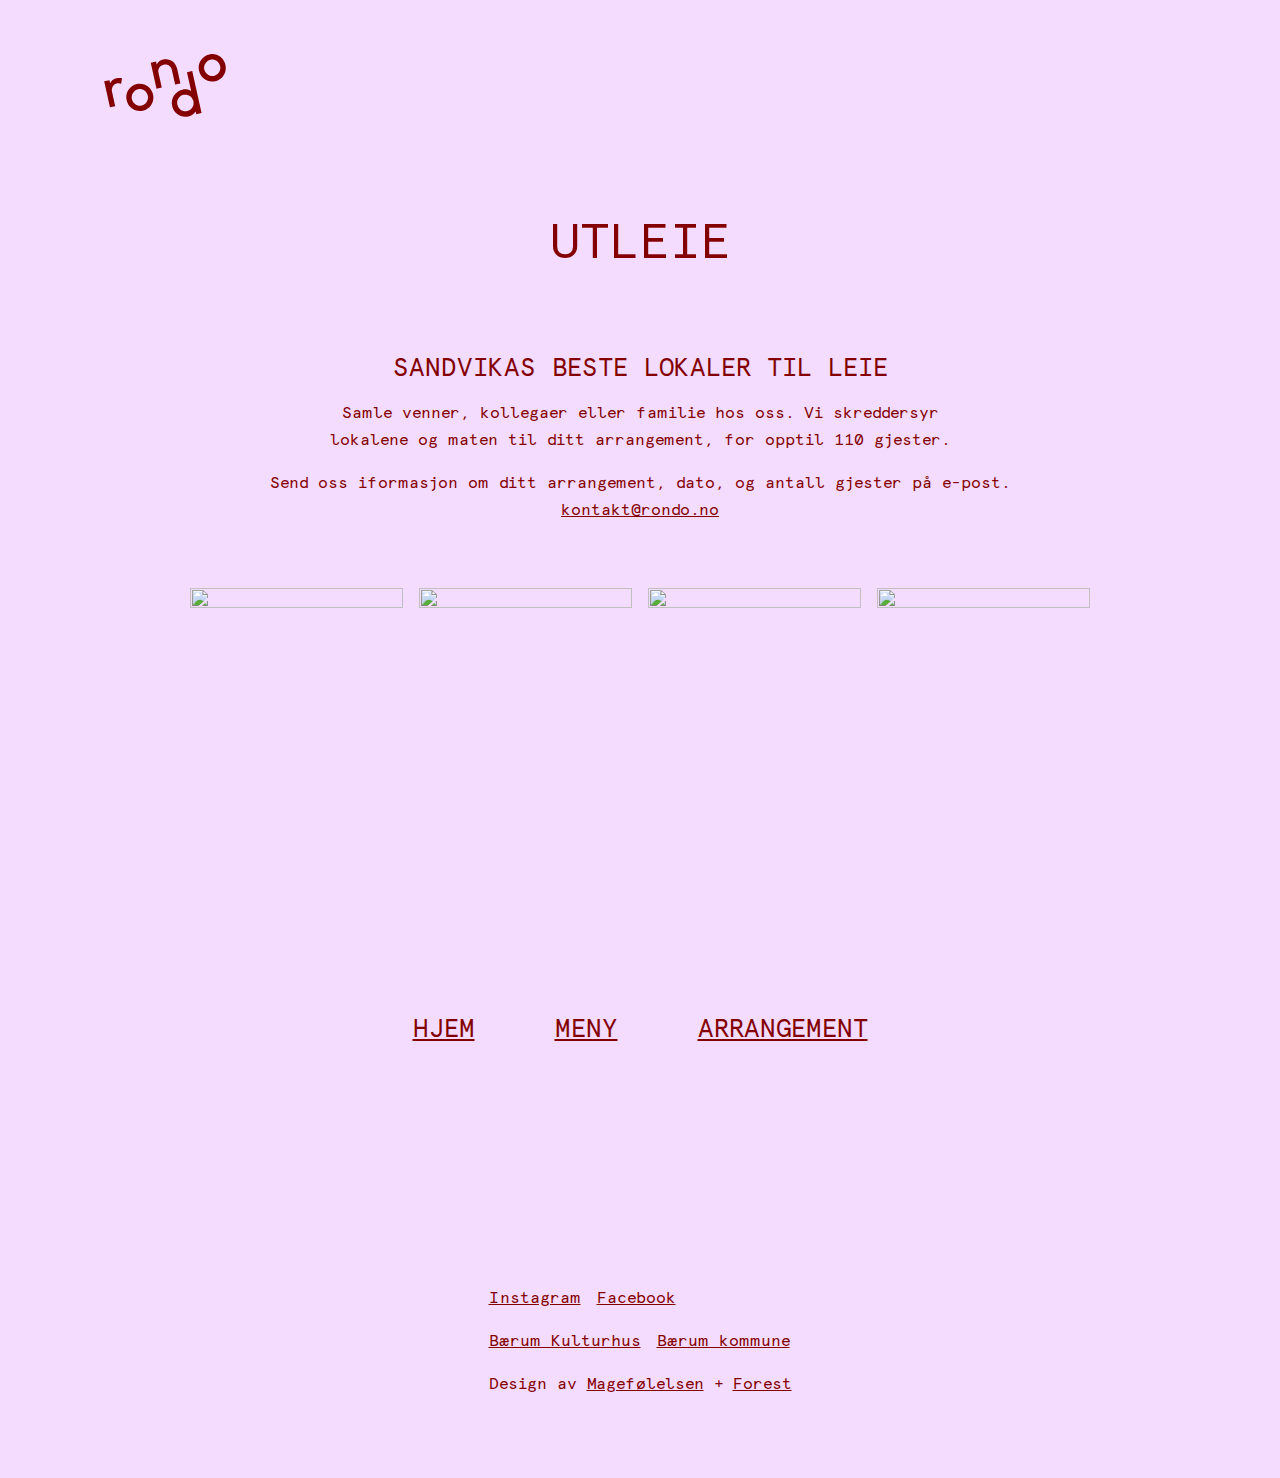
==== booking.html @ b4517902 "Removed Subpages folder" ====
<!DOCTYPE html>
<html lang="en">
  <head>
    <meta charset="UTF-8" />
    <meta name="viewport" content="width=device-width, initial-scale=1.0" />
    <link rel="stylesheet" href="reset.css" />
    <link rel="stylesheet" href="global.css" />
    <link rel="stylesheet" href="booking.css" />
    <title>Leie av Rondo</title>
  </head>

  <body>
    <header>
      <a href="index.html">
        <svg
          id="Layer_1"
          data-name="Layer 1"
          xmlns="http://www.w3.org/2000/svg"
          xmlns:xlink="http://www.w3.org/1999/xlink"
          version="1.1"
          viewBox="0 0 524.8 341.2"
        >
          <g>
            <path
              class="cls-3"
              d="M24.2,161.8l20.6-4.6,2.7,12.2s5.8-15.6,25-19.8c7.6-1.7,15-1.6,21.6,0l-3.4,21.5c-5-1.9-10.5-2.6-15.9-1.4-14.2,3.2-22.7,17.8-20.1,32.3l12.7,57.3-20.6,4.6-22.6-102Z"
            />
            <path
              class="cls-3"
              d="M195.1,218c-3.8-17.3-21.5-28.7-38.2-25-16.7,3.7-27.9,21.5-24,38.8,3.6,16.3,20.8,28.7,38.2,24.8,16.5-3.7,27.9-21.5,24.1-38.6M112.2,236.3c-6.5-29.5,11.2-57.6,40.1-64,28.9-6.4,56.9,11.6,63.4,41.1,6.5,29.3-11.3,57.4-40.1,63.8-28.9,6.4-56.9-11.6-63.3-40.9"
            />
            <path
              class="cls-3"
              d="M478.6,102.1c-3.8-17.3-21.5-28.7-38.2-25-16.7,3.7-27.9,21.5-24,38.8,3.6,16.3,20.8,28.7,38.2,24.8,16.5-3.7,27.9-21.5,24.1-38.6M395.8,120.5c-6.5-29.5,11.2-57.6,40.1-64,28.9-6.4,56.9,11.6,63.4,41.1,6.5,29.3-11.3,57.4-40.1,63.8-28.9,6.4-56.9-11.6-63.3-40.9"
            />
            <path
              class="cls-3"
              d="M311,253.8c3.8,17.1,20.4,28.8,38.2,24.8,17.7-3.9,28.5-21.7,24.7-38.8-3.9-17.7-21.1-28.8-38.8-24.9-17.7,3.9-28,21.1-24,38.8M405.6,286.3l-20.6,4.6-2.4-10.9s-9,15-28.8,19.4c-28.9,6.4-56.9-11.6-63.3-40.9-6.5-29.5,11.2-57.6,40.1-64,19.8-4.4,34.3,5.4,34.3,5.4l-16.4-73.8,20.6-4.6,36.6,164.9Z"
            />
            <path
              class="cls-3"
              d="M206.8,88.8l20.6-4.6,2.6,12s5.8-15.6,25-19.8c26.6-5.9,49.1,9,55.4,37.4l12.4,56.1-20.6,4.6-12.7-57.1c-3.5-15.7-16.7-24.4-32.3-20.9-15.7,3.5-23.5,16.7-20.1,32.3l12.7,57.3-20.6,4.6-22.6-101.8Z"
            />
          </g>
        </svg>
      </a>
    </header>

    <main>
      <h1>Utleie</h1>
      <h2>Sandvikas beste lokaler til leie</h2>

      <div class="info">
        <p>
          Samle venner, kollegaer eller familie hos oss. Vi skreddersyr lokalene
          og maten til ditt arrangement, for opptil 110 gjester.
        </p>

        <div class="kontakt">
          <p>
            Send oss iformasjon om ditt arrangement, dato, og antall gjester på
            e-post.
          </p>

          <a href="mailto:booking@rondo.no">kontakt@rondo.no</a>
        </div>
      </div>

      <picture>
        <img src="https://source.unsplash.com/random/?food" alt="" />
        <img src="https://source.unsplash.com/random/?cafe" alt="" />
        <img src="https://source.unsplash.com/random/?concert" alt="" />
        <img src="https://source.unsplash.com/random/?drinks" alt="" />
      </picture>
    </main>

    <nav>
      <h2><a href="index.html">Hjem</a></h2>
      <h2><a href="menu.html">Meny</a></h2>
      <h2><a href="events.html">Arrangement</a></h2>
    </nav>

    <footer>
      <div class="socials">
        <a href="">Instagram</a>
        <a href="">Facebook</a>
      </div>

      <div class="funding">
        <a href="">Bærum Kulturhus</a>
        <a href="">Bærum kommune</a>
      </div>

      <p>
        Design av <a href="www.magefolelsen.no">Magefølelsen</a> +
        <a href="www.forestry.no">Forest</a>
      </p>
    </footer>
  </body>
</html>
---- global.css ----
:root {
  --primary-color: #840000;
  --secondary-color: #d5edf1;
  --tertiary-color: #faf6ae;
  --accent-color: #f4dcff;

  /* @link https://utopia.fyi/type/calculator?c=320,18,1.2,1240,26,1.25,5,0,&s=0.75|0.5|0.25,1.5|2|3|4|6,s-l&g=s,l,xl,12 */
  --step-0: clamp(0.75rem, 0.6429rem + 0.4571vi, 1rem);
  --step-1: clamp(0.9rem, 0.75rem + 0.64vi, 1.25rem);
  --step-2: clamp(1.08rem, 0.8732rem + 0.8823vi, 1.5625rem);
  --step-3: clamp(1.296rem, 1.0144rem + 1.2016vi, 1.9531rem);
  --step-4: clamp(1.5552rem, 1.1754rem + 1.6205vi, 2.4414rem);
  --step-5: clamp(1.8662rem, 1.3582rem + 2.1678vi, 3.0518rem);
}

@font-face {
  font-family: 'apercu';
  src: url(Assets/apercu-mono-regular.woff2) format('woff2');
}

body {
  font-family: 'apercu';
  width: min(120ch, 100% - 4rem);
  margin-inline: auto;

  line-height: 1.7;
  text-wrap: balance;
}

main {
  margin-block-end: 5rem;
}

ul {
  list-style-type: none;
  padding-inline-start: 0;
}

h1,
h2,
h3,
h4,
h5,
h6 {
  text-transform: uppercase;
  line-height: 1.2;
}

h1 {
  font-size: var(--step-5);
}

h2 {
  font-size: var(--step-2);
}

p {
  font-size: var(--step-0);
}

a {
  color: inherit;
}

nav {
  display: flex;
  flex-wrap: wrap;
  gap: 5rem;
  place-content: center;
  margin-block-end: 8rem;
  padding: 2rem;
}

footer {
  display: grid;
  gap: 1rem;
  place-content: center;
  text-align: center;
  margin-block-start: 3rem;
  color: inherit;
  padding-block: 5rem;

  .socials,
  .funding {
    display: flex;
    gap: 1rem;
  }

  * {
    font-size: var(--step-0);
  }
}
---- booking.css ----
body {
  background-color: var(--accent-color);
  color: var(--primary-color);

  min-width: 100%;
}

header {
  width: min(110ch, 100% - 4rem);
  margin-inline: auto;
  padding-block-start: 2rem;
  height: 100%;
  top: 0;

  svg {
    fill: var(--primary-color);
    background-color: var(--accent-color);
    max-inline-size: 15ch;
    padding: 0.5em;
  }
}

main {
  width: min(90ch, 100% - 4rem);
  margin-inline: auto;
  margin-block-end: 8rem;
  text-align: center;

  h1 {
    text-align: center;
    margin-block: 5rem;
  }

  h2 {
    margin-block-end: 1rem;
  }

  .info {
    display: grid;
    gap: 1rem;
  }

  picture {
    margin-block-start: 4rem;
    display: grid;
    grid-template-columns: repeat(auto-fit, minmax(200px, 1fr));
    gap: 1rem;
  }

  img {
    width: 100%;
    aspect-ratio: 4 / 5;
    object-fit: cover;
  }
}
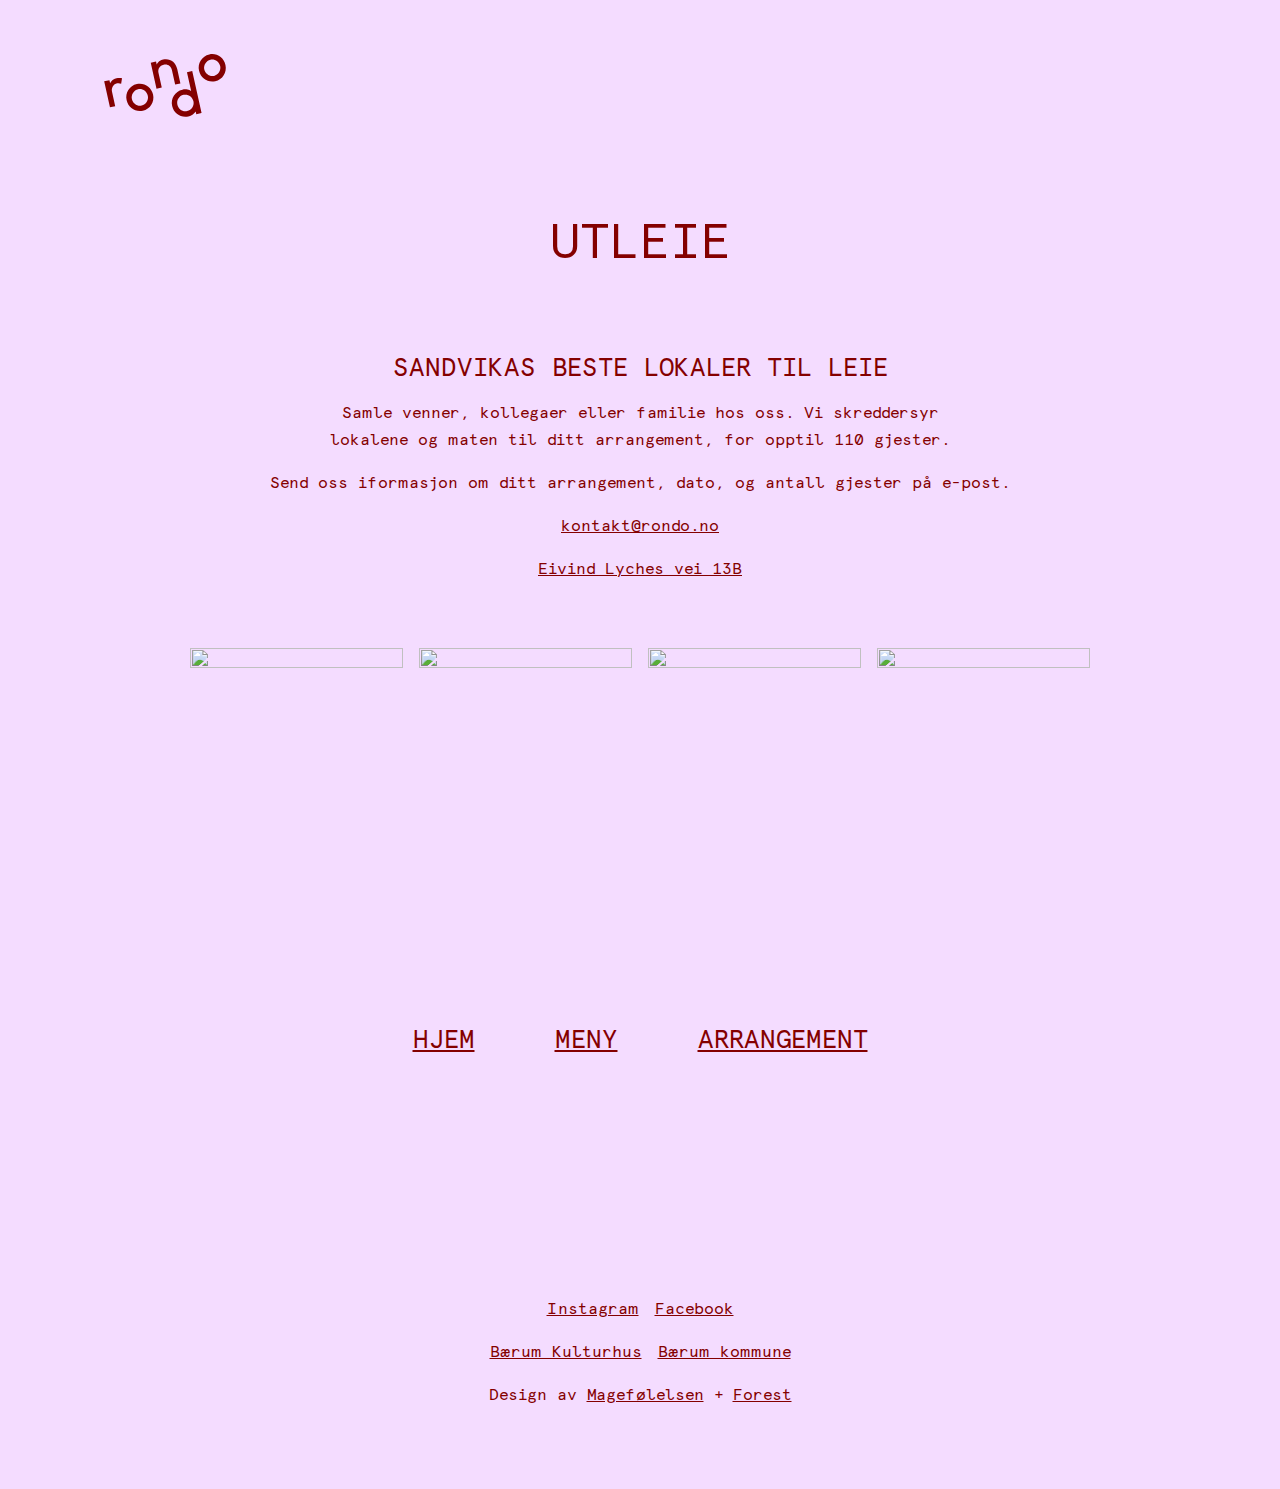
==== commit bf0e0b2b: "ul and li elements" ====
--- a/booking.html
+++ b/booking.html
@@ -63,6 +63,8 @@
           </p>
 
           <a href="mailto:booking@rondo.no">kontakt@rondo.no</a>
+
+          <a href=""><p>Eivind Lyches vei 13B</p></a>
         </div>
       </div>
 
--- a/global.css
+++ b/global.css
@@ -72,21 +72,24 @@
 }
 
 footer {
+  * {
+    font-size: var(--step-0);
+  }
+
+  color: inherit;
+
   display: grid;
   gap: 1rem;
-  place-content: center;
+
   text-align: center;
+
   margin-block-start: 3rem;
-  color: inherit;
   padding-block: 5rem;
 
   .socials,
   .funding {
     display: flex;
+    place-content: center;
     gap: 1rem;
   }
-
-  * {
-    font-size: var(--step-0);
-  }
 }
--- a/booking.css
+++ b/booking.css
@@ -1,7 +1,6 @@
 body {
   background-color: var(--accent-color);
   color: var(--primary-color);
-
   min-width: 100%;
 }
 
@@ -23,7 +22,6 @@
 main {
   width: min(90ch, 100% - 4rem);
   margin-inline: auto;
-  margin-block-end: 8rem;
   text-align: center;
 
   h1 {
@@ -35,7 +33,7 @@
     margin-block-end: 1rem;
   }
 
-  .info {
+  div {
     display: grid;
     gap: 1rem;
   }
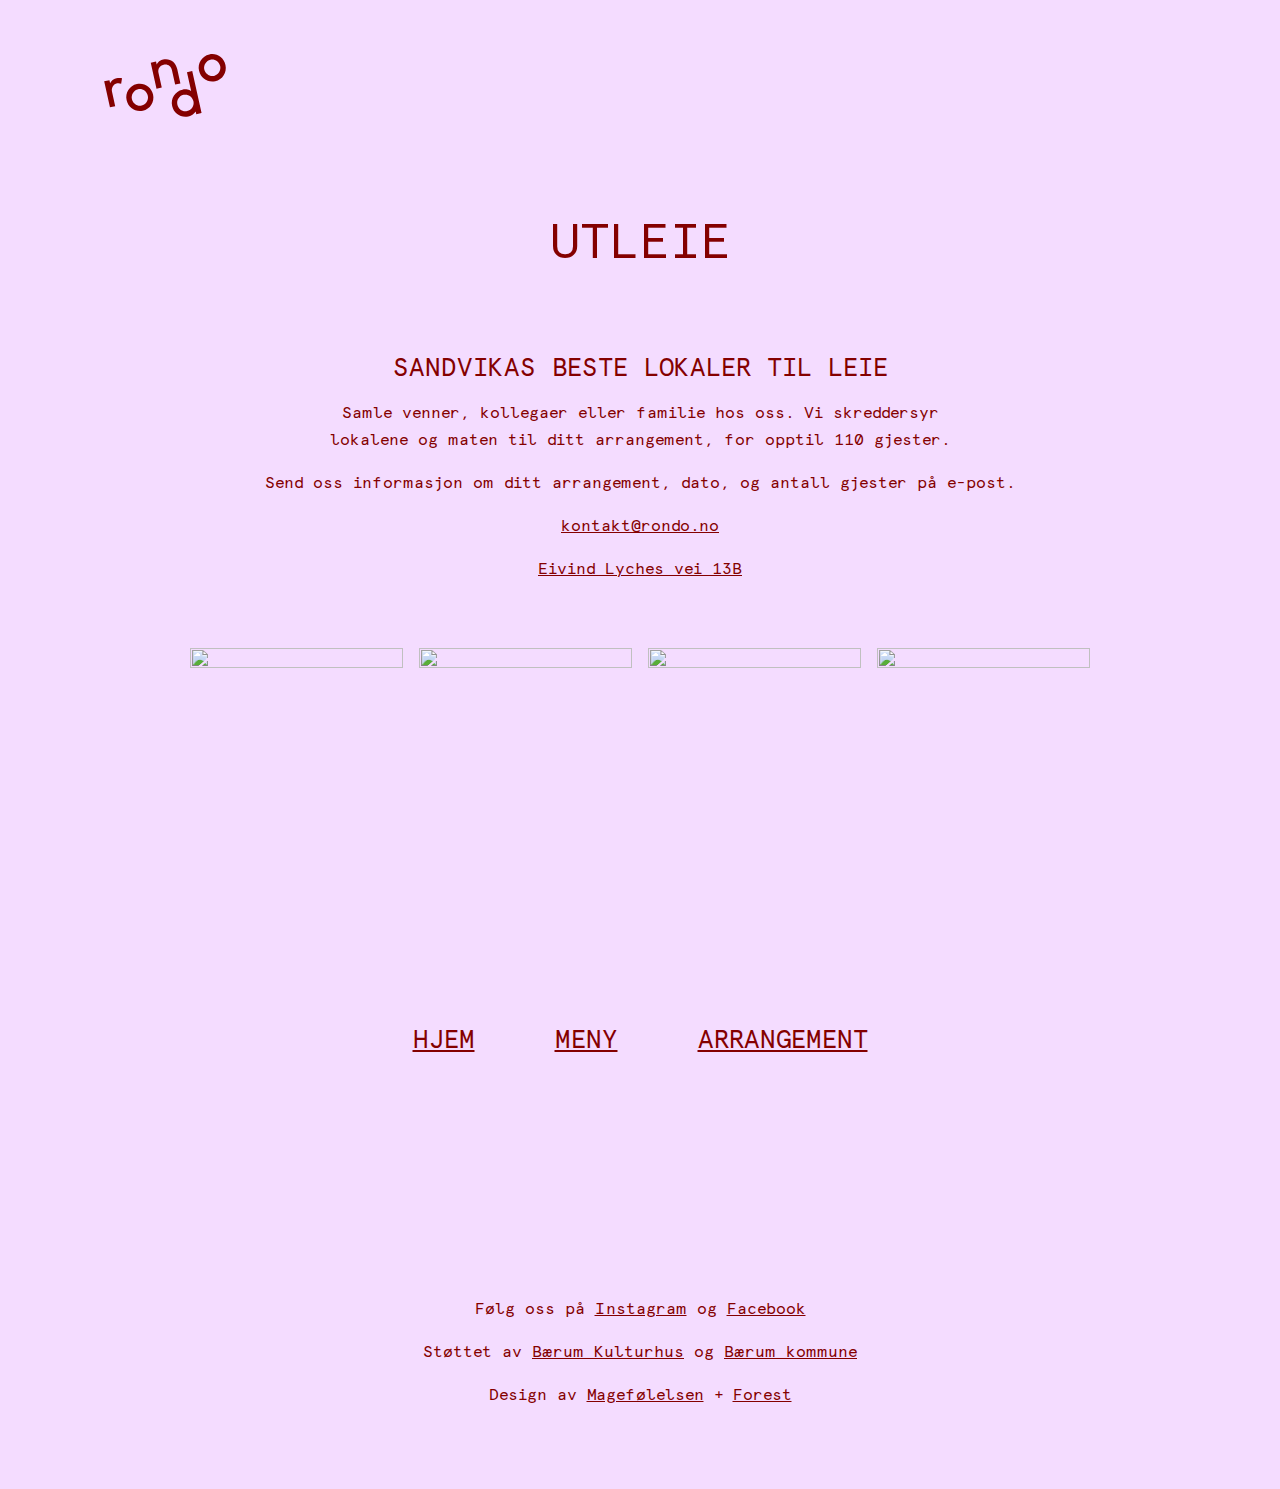
==== commit a2c97af2: "Changed footer content" ====
--- a/booking.html
+++ b/booking.html
@@ -58,7 +58,7 @@
 
         <div class="kontakt">
           <p>
-            Send oss iformasjon om ditt arrangement, dato, og antall gjester på
+            Send oss informasjon om ditt arrangement, dato, og antall gjester på
             e-post.
           </p>
 
@@ -84,13 +84,14 @@
 
     <footer>
       <div class="socials">
-        <a href="">Instagram</a>
-        <a href="">Facebook</a>
+        <p>Følg oss på <a href="">Instagram</a> og <a href="">Facebook</a></p>
       </div>
 
       <div class="funding">
-        <a href="">Bærum Kulturhus</a>
-        <a href="">Bærum kommune</a>
+        <p>
+          Støttet av <a href="">Bærum Kulturhus</a> og
+          <a href="">Bærum kommune</a>
+        </p>
       </div>
 
       <p>
